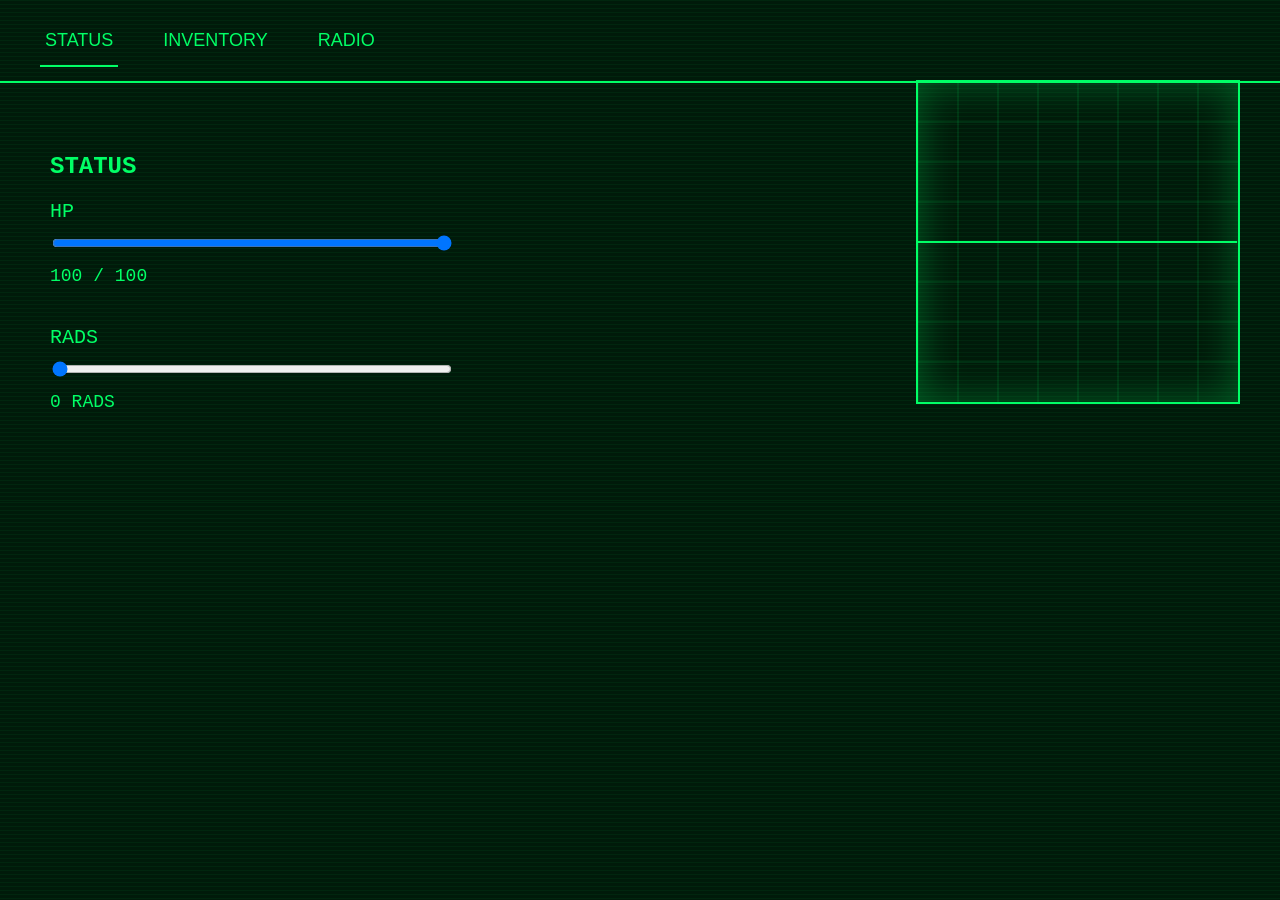
==== index.html @ 9c85a6ba "Refactoring to be a single page" ====
<!DOCTYPE html>
<html lang="en">
<head>
<meta charset="UTF-8">
<title>Pip-Boy Interface</title>

<style>
/* ===============================
   GLOBAL TERMINAL STYLING
================================= */
body {
    margin: 0;
    font-family: "Courier New", monospace;
    color: #00ff66;
    background: #001a0a;
    background-image: repeating-linear-gradient(
        to bottom,
        rgba(0,255,100,0.05) 0px,
        rgba(0,255,100,0.05) 1px,
        transparent 1px,
        transparent 4px
    );
}

/* ===============================
   NAVIGATION TABS
================================= */
.nav {
    display: flex;
    gap: 40px;
    padding: 20px 40px;
    border-bottom: 2px solid #00ff66;
}

.nav button {
    background: none;
    border: none;
    color: #00ff66;
    font-size: 18px;
    cursor: pointer;
    position: relative;
    padding: 10px 5px;
    transition: 0.2s;
}

.nav button::after {
    content: "";
    position: absolute;
    left: 0;
    bottom: -6px;
    height: 2px;
    width: 0%;
    background: #00ff66;
    transition: 0.3s ease;
}

.nav button.active::after {
    width: 100%;
}

.nav button:hover {
    text-shadow: 0 0 8px #00ff66;
}

/* ===============================
   PAGE CONTAINER
================================= */
.page {
    display: none;
    padding: 50px;
}

.page.active {
    display: block;
}

/* ===============================
   STATUS PAGE
================================= */
.stat-group {
    margin-bottom: 40px;
}

.stat-label {
    font-size: 20px;
    margin-bottom: 10px;
}

.slider {
    width: 400px;
}

.stat-value {
    margin-top: 10px;
    font-size: 18px;
}

/* ===============================
   INVENTORY PAGE
================================= */
.inventory-box {
    border: 1px solid #00ff66;
    padding: 20px;
    width: 500px;
}

/* ===============================
   RADIO PAGE
================================= */
.radio-panel {
    width: 60%;
}

.station {
    position: relative;
    padding: 15px 20px;
    margin-bottom: 20px;
    cursor: pointer;
    transition: 0.2s;
}

.station.selected {
    background: rgba(0,255,100,0.08);
}

.station.selected::before {
    content: "";
    width: 14px;
    height: 14px;
    background: #000;
    border: 2px solid #00ff66;
    position: absolute;
    left: -25px;
    top: 50%;
    transform: translateY(-50%);
}

/* Wave square */
.wave-container {
    position: fixed;
    top: 80px;
    right: 40px;
    width: 25vw;
    height: 25vw;
    border: 2px solid #00ff66;
    box-shadow: inset 0 0 40px rgba(0,255,100,0.3);
}

canvas {
    width: 100%;
    height: 100%;
}
</style>
</head>
<body>

<!-- NAVIGATION -->
<div class="nav">
    <button class="active" data-page="status">STATUS</button>
    <button data-page="inventory">INVENTORY</button>
    <button data-page="radio">RADIO</button>
</div>

<!-- STATUS PAGE -->
<div class="page active" id="status">
    <h2>STATUS</h2>

    <div class="stat-group">
        <div class="stat-label">HP</div>
        <input type="range" min="0" max="100" value="100" class="slider" id="hpSlider">
        <div class="stat-value" id="hpValue">100 / 100</div>
    </div>

    <div class="stat-group">
        <div class="stat-label">RADS</div>
        <input type="range" min="0" max="100" value="0" class="slider" id="radSlider">
        <div class="stat-value" id="radValue">0 RADS</div>
    </div>
</div>

<!-- INVENTORY PAGE -->
<div class="page" id="inventory">
    <h2>INVENTORY</h2>
    <div class="inventory-box">
        Items will go here.
    </div>
</div>

<!-- RADIO PAGE -->
<div class="page" id="radio">
    <h2>RADIO</h2>

    <div class="radio-panel">
        <div class="station">Galaxy News Radio</div>
        <div class="station">Enclave Radio</div>
        <div class="station">Mojave Music Radio</div>
    </div>
</div>

<div class="wave-container">
    <canvas id="waveCanvas"></canvas>
</div>

<script>
/* ===============================
   NAVIGATION LOGIC
================================= */
const navButtons = document.querySelectorAll(".nav button");
const pages = document.querySelectorAll(".page");

navButtons.forEach(btn => {
    btn.addEventListener("click", () => {
        navButtons.forEach(b => b.classList.remove("active"));
        btn.classList.add("active");

        pages.forEach(p => p.classList.remove("active"));
        document.getElementById(btn.dataset.page).classList.add("active");
    });
});

/* ===============================
   STATUS SLIDERS
================================= */
const hpSlider = document.getElementById("hpSlider");
const radSlider = document.getElementById("radSlider");
const hpValue = document.getElementById("hpValue");
const radValue = document.getElementById("radValue");

hpSlider.oninput = () => {
    hpValue.textContent = hpSlider.value + " / 100";
};

radSlider.oninput = () => {
    radValue.textContent = radSlider.value + " RADS";
};

/* ===============================
   RADIO TOGGLE
================================= */
const stations = document.querySelectorAll(".station");
let currentStation = null;
let activeWave = false;

stations.forEach(station => {
    station.addEventListener("click", () => {
        if (currentStation === station) {
            station.classList.remove("selected");
            currentStation = null;
            activeWave = false;
            return;
        }

        stations.forEach(s => s.classList.remove("selected"));
        station.classList.add("selected");
        currentStation = station;
        activeWave = true;
    });
});

/* ===============================
   WAVEFORM
================================= */
const canvas = document.getElementById("waveCanvas");
const ctx = canvas.getContext("2d");

let width, height;
let time = 0;

function resize() {
    canvas.width = canvas.offsetWidth;
    canvas.height = canvas.offsetHeight;
    width = canvas.width;
    height = canvas.height;
}
resize();
window.addEventListener("resize", resize);

function drawScales() {
    ctx.strokeStyle = "rgba(0,255,100,0.2)";
    ctx.lineWidth = 1;

    for (let y = 0; y < height; y += 40) {
        ctx.beginPath();
        ctx.moveTo(0, y);
        ctx.lineTo(width, y);
        ctx.stroke();
    }

    for (let x = 0; x < width; x += 40) {
        ctx.beginPath();
        ctx.moveTo(x, 0);
        ctx.lineTo(x, height);
        ctx.stroke();
    }
}

function drawWave() {
    ctx.clearRect(0, 0, width, height);
    drawScales();

    ctx.strokeStyle = "#00ff66";
    ctx.lineWidth = 2;
    ctx.beginPath();

    const centerY = height / 2;

    for (let x = 0; x < width; x++) {
        let y = centerY;

        if (activeWave) {
            y += Math.sin((x * 0.03) + time) * 20
               + Math.sin((x * 0.11) + time * 1.5) * 15
               + (Math.random() * 20 - 10);
        }

        if (x === 0) ctx.moveTo(x, y);
        else ctx.lineTo(x, y);
    }

    ctx.stroke();

    if (activeWave) time += 0.08;
    requestAnimationFrame(drawWave);
}

drawWave();
</script>

</body>
</html>
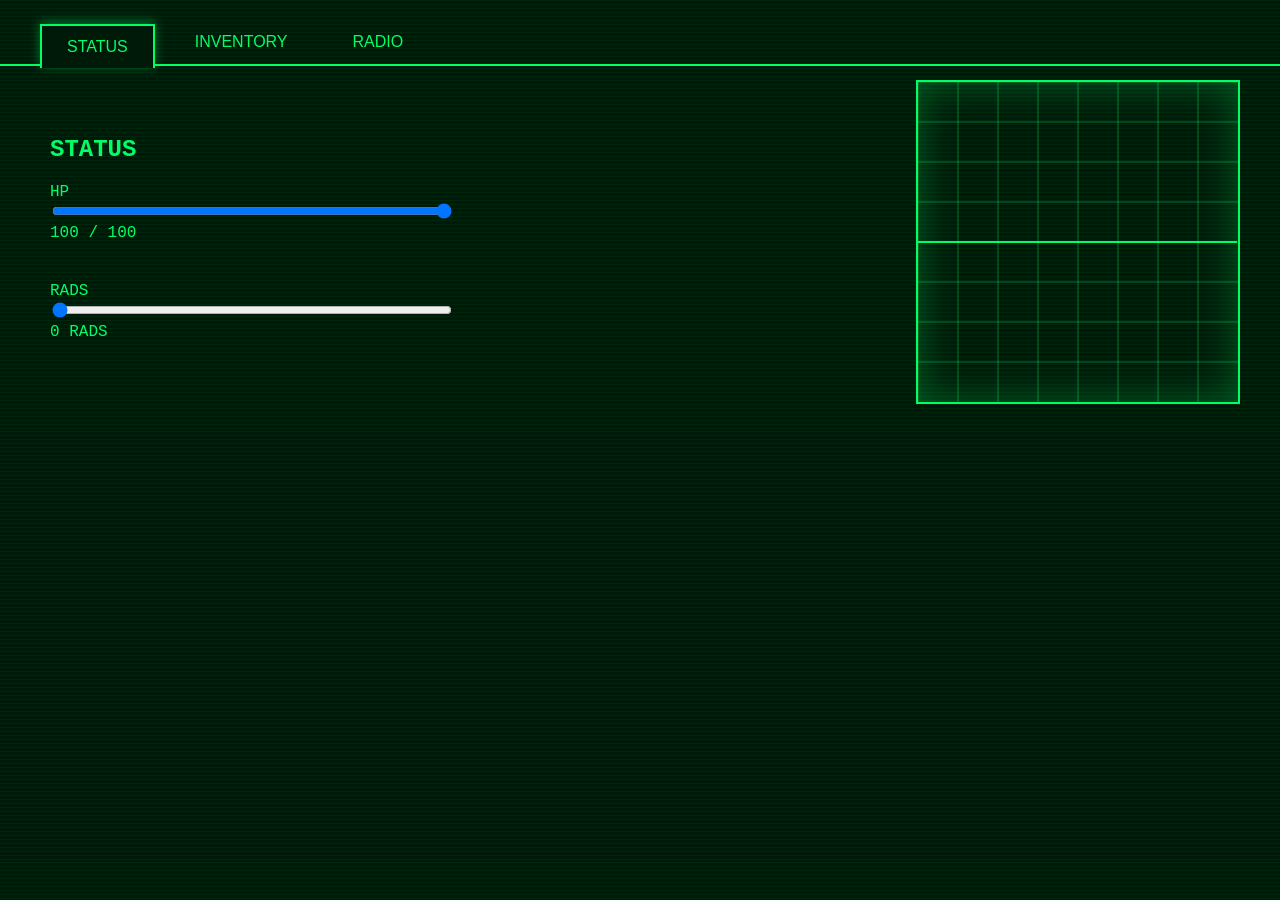
==== commit e152d494: "Changed the landing page format" ====
--- a/index.html
+++ b/index.html
@@ -5,9 +5,6 @@
 <title>Pip-Boy Interface</title>
 
 <style>
-/* ===============================
-   GLOBAL TERMINAL STYLING
-================================= */
 body {
     margin: 0;
     font-family: "Courier New", monospace;
@@ -22,120 +19,92 @@
     );
 }
 
-/* ===============================
-   NAVIGATION TABS
-================================= */
+/* ================= NAV ================= */
 .nav {
     display: flex;
-    gap: 40px;
-    padding: 20px 40px;
-    border-bottom: 2px solid #00ff66;
+    gap: 15px;
+    padding: 20px 40px 0 40px;
 }
 
 .nav button {
-    background: none;
+    background: transparent;
     border: none;
     color: #00ff66;
-    font-size: 18px;
+    padding: 12px 25px;
     cursor: pointer;
+    font-size: 16px;
     position: relative;
-    padding: 10px 5px;
-    transition: 0.2s;
-}
-
-.nav button::after {
-    content: "";
-    position: absolute;
-    left: 0;
-    bottom: -6px;
-    height: 2px;
-    width: 0%;
-    background: #00ff66;
-    transition: 0.3s ease;
-}
-
-.nav button.active::after {
-    width: 100%;
-}
-
-.nav button:hover {
-    text-shadow: 0 0 8px #00ff66;
-}
-
-/* ===============================
-   PAGE CONTAINER
-================================= */
+    transition: all 0.2s ease;
+}
+
+.nav button.active {
+    background: #001a0a;
+    border: 2px solid #00ff66;
+    border-bottom: none;
+    top: 4px;
+    z-index: 2;
+    box-shadow: 0 -2px 10px rgba(0,255,100,0.4);
+}
+
+.page-container {
+    border-top: 2px solid #00ff66;
+    padding: 50px;
+}
+
+/* ================ PAGES ================ */
 .page {
     display: none;
-    padding: 50px;
 }
 
 .page.active {
     display: block;
 }
 
-/* ===============================
-   STATUS PAGE
-================================= */
+/* ================ STATUS ================ */
 .stat-group {
     margin-bottom: 40px;
 }
 
-.stat-label {
-    font-size: 20px;
-    margin-bottom: 10px;
-}
-
 .slider {
     width: 400px;
 }
 
-.stat-value {
-    margin-top: 10px;
-    font-size: 18px;
-}
-
-/* ===============================
-   INVENTORY PAGE
-================================= */
+/* ================ INVENTORY ================ */
 .inventory-box {
     border: 1px solid #00ff66;
     padding: 20px;
     width: 500px;
 }
 
-/* ===============================
-   RADIO PAGE
-================================= */
-.radio-panel {
-    width: 60%;
-}
-
+/* ================ RADIO ================ */
 .station {
-    position: relative;
+    display: flex;
+    align-items: center;
+    gap: 15px;
     padding: 15px 20px;
-    margin-bottom: 20px;
+    margin-bottom: 15px;
     cursor: pointer;
-    transition: 0.2s;
+    transition: 0.2s ease;
 }
 
 .station.selected {
-    background: rgba(0,255,100,0.08);
-}
-
-.station.selected::before {
-    content: "";
+    background: #39ff14;
+    color: black;
+    font-weight: bold;
+}
+
+.station .square {
     width: 14px;
     height: 14px;
-    background: #000;
-    border: 2px solid #00ff66;
-    position: absolute;
-    left: -25px;
-    top: 50%;
-    transform: translateY(-50%);
-}
-
-/* Wave square */
+    background: black;
+    display: none;
+}
+
+.station.selected .square {
+    display: block;
+}
+
+/* ================ WAVE ================ */
 .wave-container {
     position: fixed;
     top: 80px;
@@ -154,31 +123,33 @@
 </head>
 <body>
 
-<!-- NAVIGATION -->
+<!-- NAV -->
 <div class="nav">
     <button class="active" data-page="status">STATUS</button>
     <button data-page="inventory">INVENTORY</button>
     <button data-page="radio">RADIO</button>
 </div>
 
+<div class="page-container">
+
 <!-- STATUS PAGE -->
 <div class="page active" id="status">
     <h2>STATUS</h2>
 
     <div class="stat-group">
-        <div class="stat-label">HP</div>
+        HP<br>
         <input type="range" min="0" max="100" value="100" class="slider" id="hpSlider">
-        <div class="stat-value" id="hpValue">100 / 100</div>
+        <div id="hpValue">100 / 100</div>
     </div>
 
     <div class="stat-group">
-        <div class="stat-label">RADS</div>
+        RADS<br>
         <input type="range" min="0" max="100" value="0" class="slider" id="radSlider">
-        <div class="stat-value" id="radValue">0 RADS</div>
-    </div>
-</div>
-
-<!-- INVENTORY PAGE -->
+        <div id="radValue">0 RADS</div>
+    </div>
+</div>
+
+<!-- INVENTORY -->
 <div class="page" id="inventory">
     <h2>INVENTORY</h2>
     <div class="inventory-box">
@@ -186,25 +157,35 @@
     </div>
 </div>
 
-<!-- RADIO PAGE -->
+<!-- RADIO -->
 <div class="page" id="radio">
     <h2>RADIO</h2>
 
-    <div class="radio-panel">
-        <div class="station">Galaxy News Radio</div>
-        <div class="station">Enclave Radio</div>
-        <div class="station">Mojave Music Radio</div>
-    </div>
-</div>
-
+    <div class="station">
+        <div class="square"></div>
+        Galaxy News Radio
+    </div>
+
+    <div class="station">
+        <div class="square"></div>
+        Enclave Radio
+    </div>
+
+    <div class="station">
+        <div class="square"></div>
+        Mojave Music Radio
+    </div>
+</div>
+
+</div>
+
+<!-- WAVE -->
 <div class="wave-container">
     <canvas id="waveCanvas"></canvas>
 </div>
 
 <script>
-/* ===============================
-   NAVIGATION LOGIC
-================================= */
+/* NAVIGATION */
 const navButtons = document.querySelectorAll(".nav button");
 const pages = document.querySelectorAll(".page");
 
@@ -218,31 +199,23 @@
     });
 });
 
-/* ===============================
-   STATUS SLIDERS
-================================= */
+/* STATUS SLIDERS */
 const hpSlider = document.getElementById("hpSlider");
 const radSlider = document.getElementById("radSlider");
 const hpValue = document.getElementById("hpValue");
 const radValue = document.getElementById("radValue");
 
-hpSlider.oninput = () => {
-    hpValue.textContent = hpSlider.value + " / 100";
-};
-
-radSlider.oninput = () => {
-    radValue.textContent = radSlider.value + " RADS";
-};
-
-/* ===============================
-   RADIO TOGGLE
-================================= */
+hpSlider.oninput = () => hpValue.textContent = hpSlider.value + " / 100";
+radSlider.oninput = () => radValue.textContent = radSlider.value + " RADS";
+
+/* RADIO */
 const stations = document.querySelectorAll(".station");
 let currentStation = null;
 let activeWave = false;
 
 stations.forEach(station => {
     station.addEventListener("click", () => {
+
         if (currentStation === station) {
             station.classList.remove("selected");
             currentStation = null;
@@ -257,9 +230,7 @@
     });
 });
 
-/* ===============================
-   WAVEFORM
-================================= */
+/* WAVEFORM */
 const canvas = document.getElementById("waveCanvas");
 const ctx = canvas.getContext("2d");
 
@@ -275,34 +246,31 @@
 resize();
 window.addEventListener("resize", resize);
 
-function drawScales() {
+function drawGrid() {
     ctx.strokeStyle = "rgba(0,255,100,0.2)";
-    ctx.lineWidth = 1;
-
-    for (let y = 0; y < height; y += 40) {
+    for (let i = 0; i < width; i += 40) {
         ctx.beginPath();
-        ctx.moveTo(0, y);
-        ctx.lineTo(width, y);
+        ctx.moveTo(i, 0);
+        ctx.lineTo(i, height);
         ctx.stroke();
     }
-
-    for (let x = 0; x < width; x += 40) {
+    for (let i = 0; i < height; i += 40) {
         ctx.beginPath();
-        ctx.moveTo(x, 0);
-        ctx.lineTo(x, height);
+        ctx.moveTo(0, i);
+        ctx.lineTo(width, i);
         ctx.stroke();
     }
 }
 
 function drawWave() {
     ctx.clearRect(0, 0, width, height);
-    drawScales();
+    drawGrid();
 
     ctx.strokeStyle = "#00ff66";
     ctx.lineWidth = 2;
     ctx.beginPath();
 
-    const centerY = height / 2;
+    let centerY = height / 2;
 
     for (let x = 0; x < width; x++) {
         let y = centerY;
@@ -320,6 +288,7 @@
     ctx.stroke();
 
     if (activeWave) time += 0.08;
+
     requestAnimationFrame(drawWave);
 }
 
